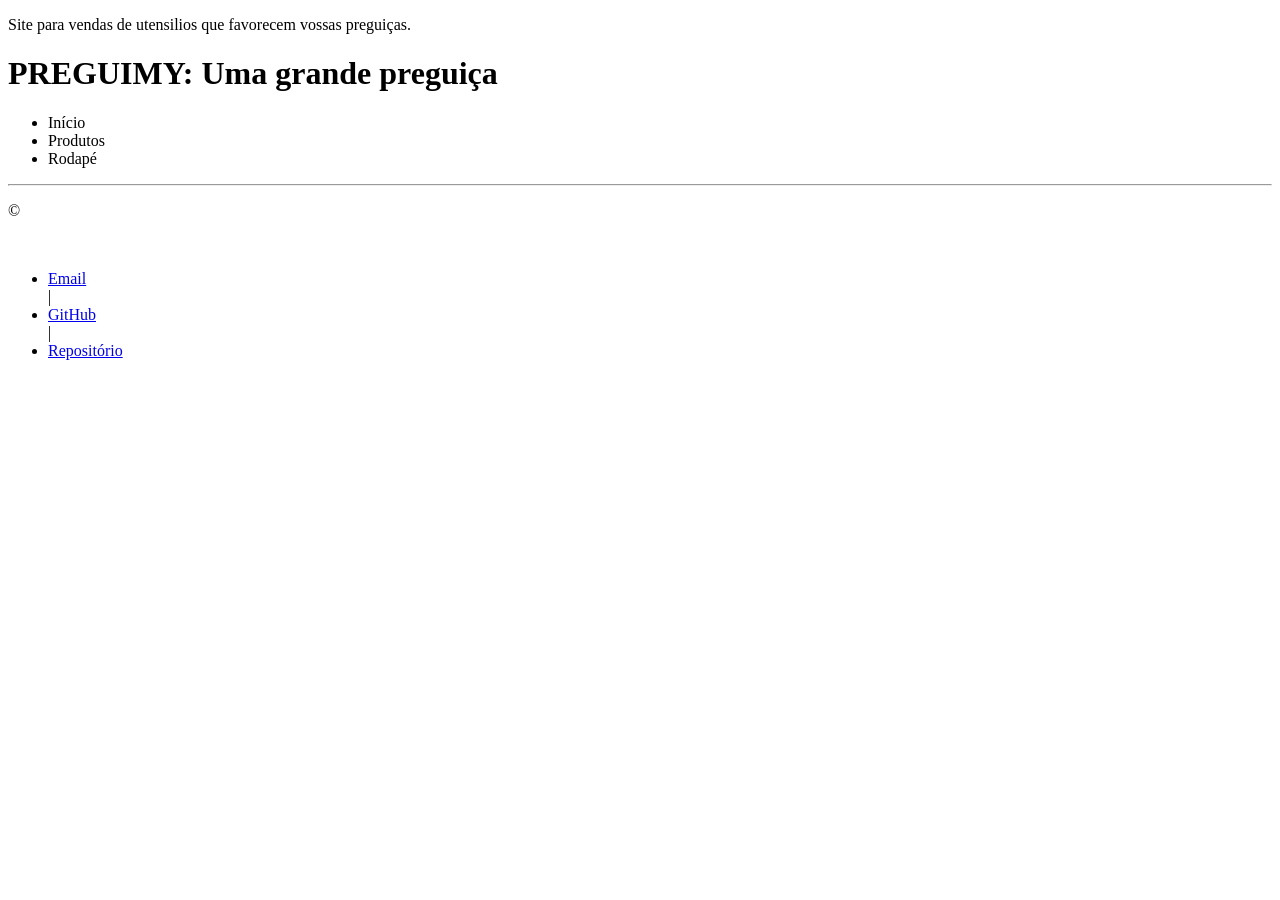
==== index.html @ b67943ff "Criação do rodapé e do cabeçalho." ====
<!DOCTYPE html>
<html lang="en">
<head>
    <meta charset="UTF-8">
    <meta name="viewport" content="width=device-width, initial-scale=1.0">
    <meta name="author" content="Filipe Ramos">
    <title>PREGUIMY | Vendas</title>
</head>
<body>
    <header class="cabecalho">
        <p>Site para vendas de utensilios que favorecem vossas preguiças.</p>

        <h1>PREGUIMY: Uma grande preguiça</h1>

        <div class="container">
            <ul>
                <li>Início</li>
                <li>Produtos</li>
                <li>Rodapé</li>
            </ul>
        </div>

    </header>

    <main>

    </main>

    <hr>

    <footer class="rodape">
        <div class="container">
            <p>
                &copy; 
            </p>
            <br>
            <ul>
                <li><a href="filiperamos.sep@gmail.com">Email</a></li> |
                <li><a href="https://github.com/FilipeRamos-Dev">GitHub</a></li> |
                <li><a href="https://github.com/FilipeRamos-Dev/bootstrap.git">Repositório</a></li>
            </ul>
        </div>
    </footer>
    
</body>
</html>
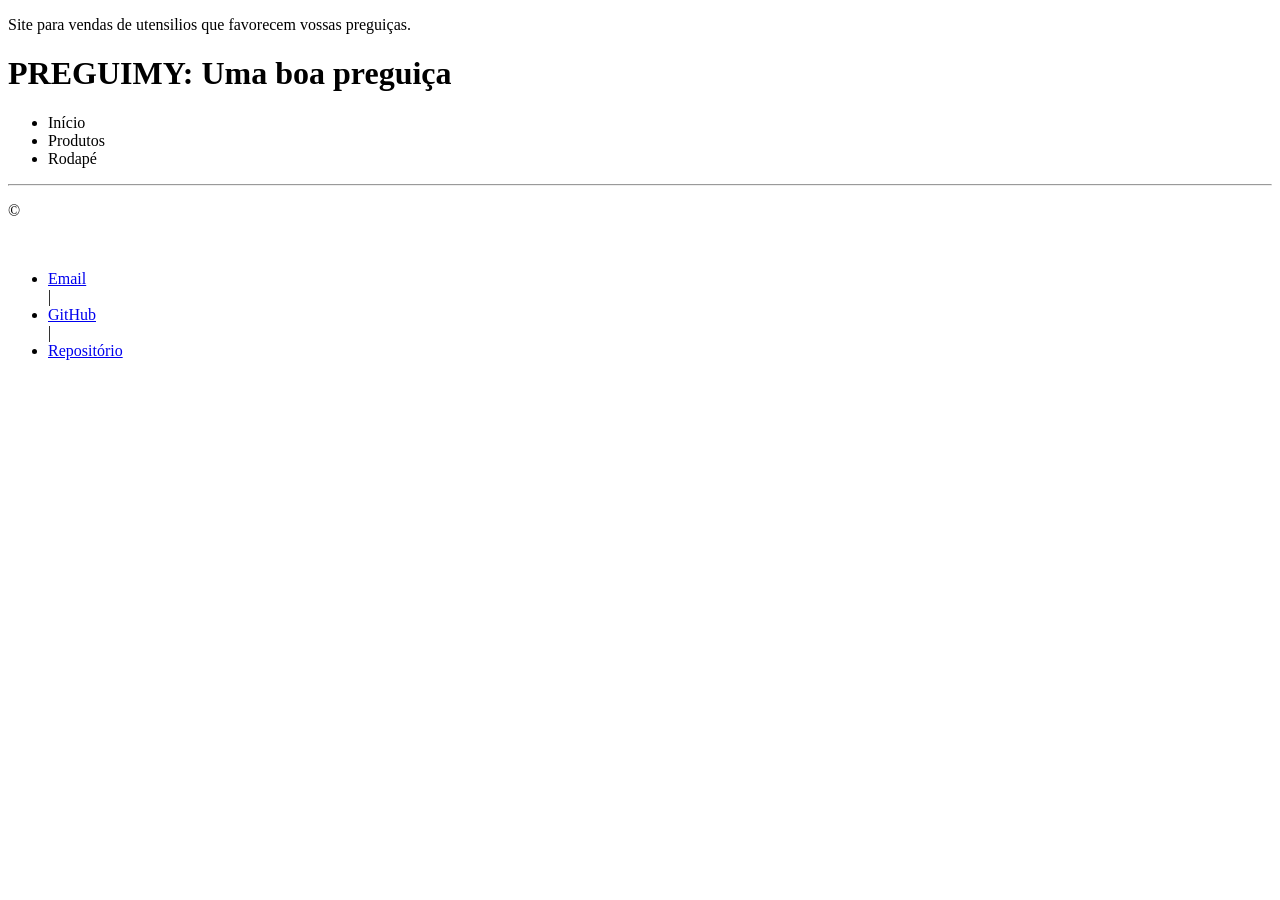
==== commit 85fac2db: "Index com cabeçalho e rodapé do site na página pricipal" ====
--- a/index.html
+++ b/index.html
@@ -10,7 +10,7 @@
     <header class="cabecalho">
         <p>Site para vendas de utensilios que favorecem vossas preguiças.</p>
 
-        <h1>PREGUIMY: Uma grande preguiça</h1>
+        <h1>PREGUIMY: Uma boa preguiça</h1>
 
         <div class="container">
             <ul>
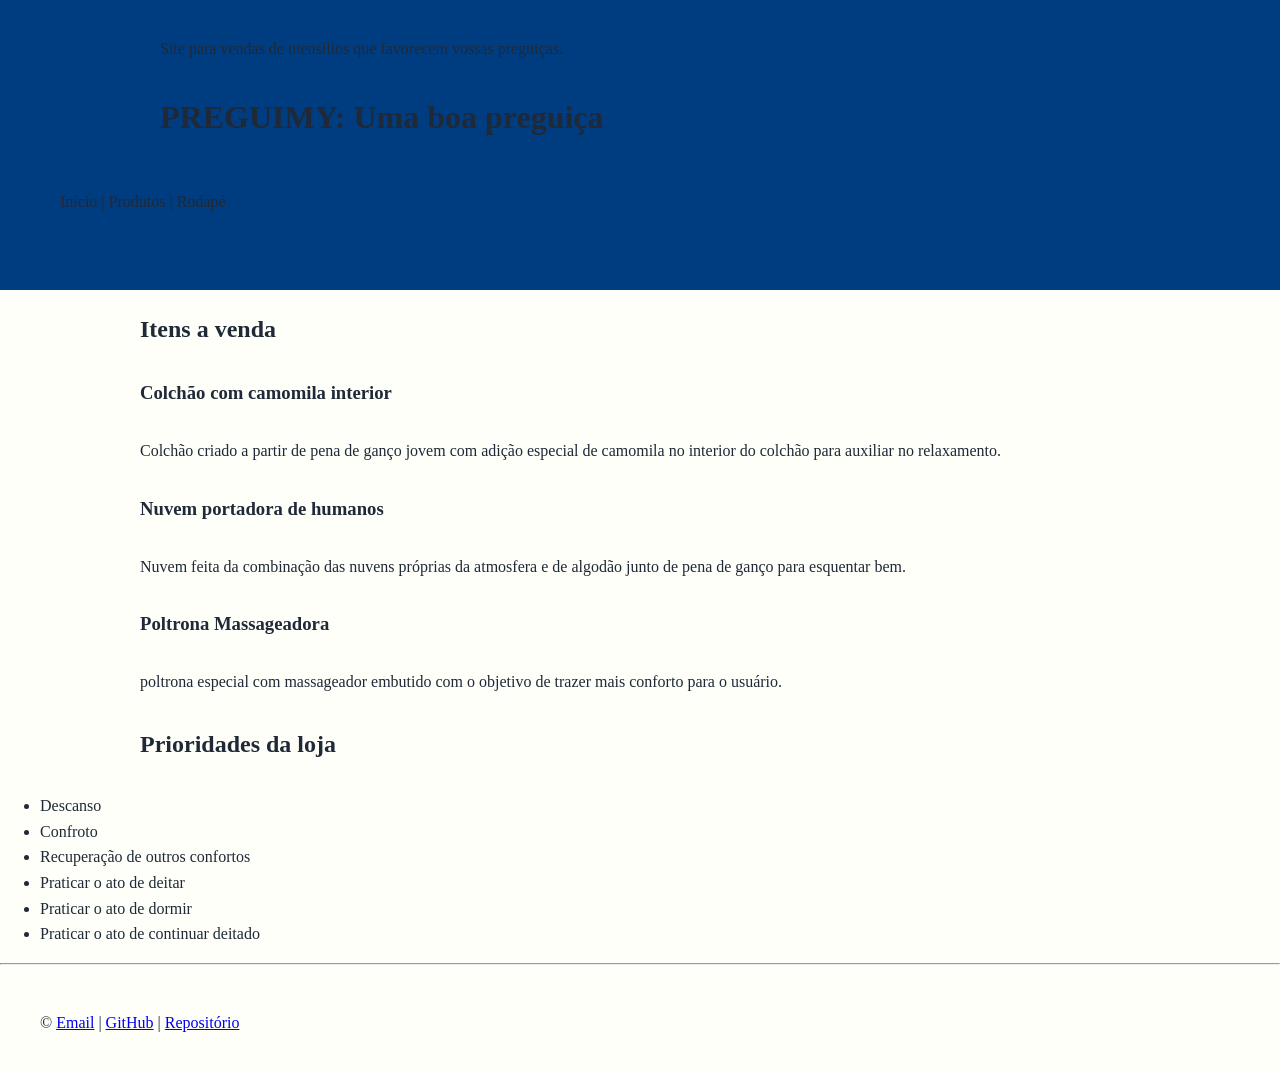
==== commit 1da3130f: "Início da estilização no sytle.css" ====
--- a/index.html
+++ b/index.html
@@ -1,9 +1,11 @@
 <!DOCTYPE html>
-<html lang="en">
+<html lang="pt-br">
 <head>
     <meta charset="UTF-8">
     <meta name="viewport" content="width=device-width, initial-scale=1.0">
     <meta name="author" content="Filipe Ramos">
+    <link rel="stylesheet" href="style/style.css">
+    <!-- <link href="https://cdn.jsdelivr.net/npm/bootstrap@6.0.0-alpha.2/dist/css/bootstrap.min.css" rel="stylesheet" integrity="sha384-MKn5NWVBEuQXJE7TSKSgPUmMiSCmVTfCsR+VSSeQpHnoyJQZZFn/kBn+Ht5jZDPQ" crossorigin="anonymous"> -->
     <title>PREGUIMY | Vendas</title>
 </head>
 <body>
@@ -13,28 +15,66 @@
         <h1>PREGUIMY: Uma boa preguiça</h1>
 
         <div class="container">
-            <ul>
-                <li>Início</li>
-                <li>Produtos</li>
+            <ul class="modelo-li">
+                <li>Início</li> |
+                <li>Produtos</li> |
                 <li>Rodapé</li>
             </ul>
         </div>
-
     </header>
 
     <main>
-
+        <section class="secao">
+            <div class="container">
+                <h2 class="titulo-secao">Itens a venda</h2>
+                <div class="grade-cards">
+                    <article class="card">
+                        <h3>Colchão com camomila interior</h3>
+                        <p>
+                            Colchão criado a partir de pena de ganço jovem com adição especial
+                            de camomila no interior do colchão para auxiliar no relaxamento.
+                        </p>
+                    </article>
+                    <article class="card">
+                        <h3>Nuvem portadora de humanos</h3>
+                        <p>
+                            Nuvem feita da combinação das nuvens próprias da atmosfera 
+                            e de algodão junto de pena de ganço para esquentar bem.
+                        </p>
+                    </article>
+                    <article class="card">
+                        <h3>Poltrona Massageadora</h3>
+                        <p>
+                            poltrona especial com massageador embutido com o objetivo
+                            de trazer mais conforto para o usuário.
+                        </p>
+                    </article>
+                </div>
+            </div>
+        </section>
+        <section class="secao secao-prioridades">
+            <div class="container">
+                <h2 class="titulo-secao">Prioridades da loja</h2>
+                <ul class="lista-prioridades">
+                    <li>Descanso</li>
+                    <li>Confroto</li>
+                    <li>Recuperação de outros confortos</li>
+                    <li>Praticar o ato de deitar</li>
+                    <li>Praticar o ato de dormir</li>
+                    <li>Praticar o ato de continuar deitado</li>
+                </ul>
+            </div>
+        </section>
     </main>
 
     <hr>
 
     <footer class="rodape">
         <div class="container">
-            <p>
-                &copy; 
-            </p>
-            <br>
-            <ul>
+            <ul class="modelo-li">
+                <span> 
+                    &copy; 
+                </span>
                 <li><a href="filiperamos.sep@gmail.com">Email</a></li> |
                 <li><a href="https://github.com/FilipeRamos-Dev">GitHub</a></li> |
                 <li><a href="https://github.com/FilipeRamos-Dev/bootstrap.git">Repositório</a></li>
--- a/style/style.css
+++ b/style/style.css
@@ -0,0 +1,37 @@
+body{
+    font-size: 16px;
+    margin: 0;
+    background-color: #fffff9;
+    color: #1f2937;
+    line-height: 1.6;
+}
+
+h1, p, h2, h3{
+    margin-bottom: 30px;
+    margin-left: 140px;
+}
+
+.cabecalho{
+    width: 1540px;
+    background-color: #003d80;
+    padding: 20px;
+    height: 250px;
+       
+}
+
+.modelo-li{
+    display: inline-block;
+    list-style: none;
+}
+
+.modelo-li li{
+    display: inline-block;
+    list-style: none;
+}
+
+.rodape{
+    text-align: center;
+    height: 100px;
+    display: flex;
+    align-items: center;
+}
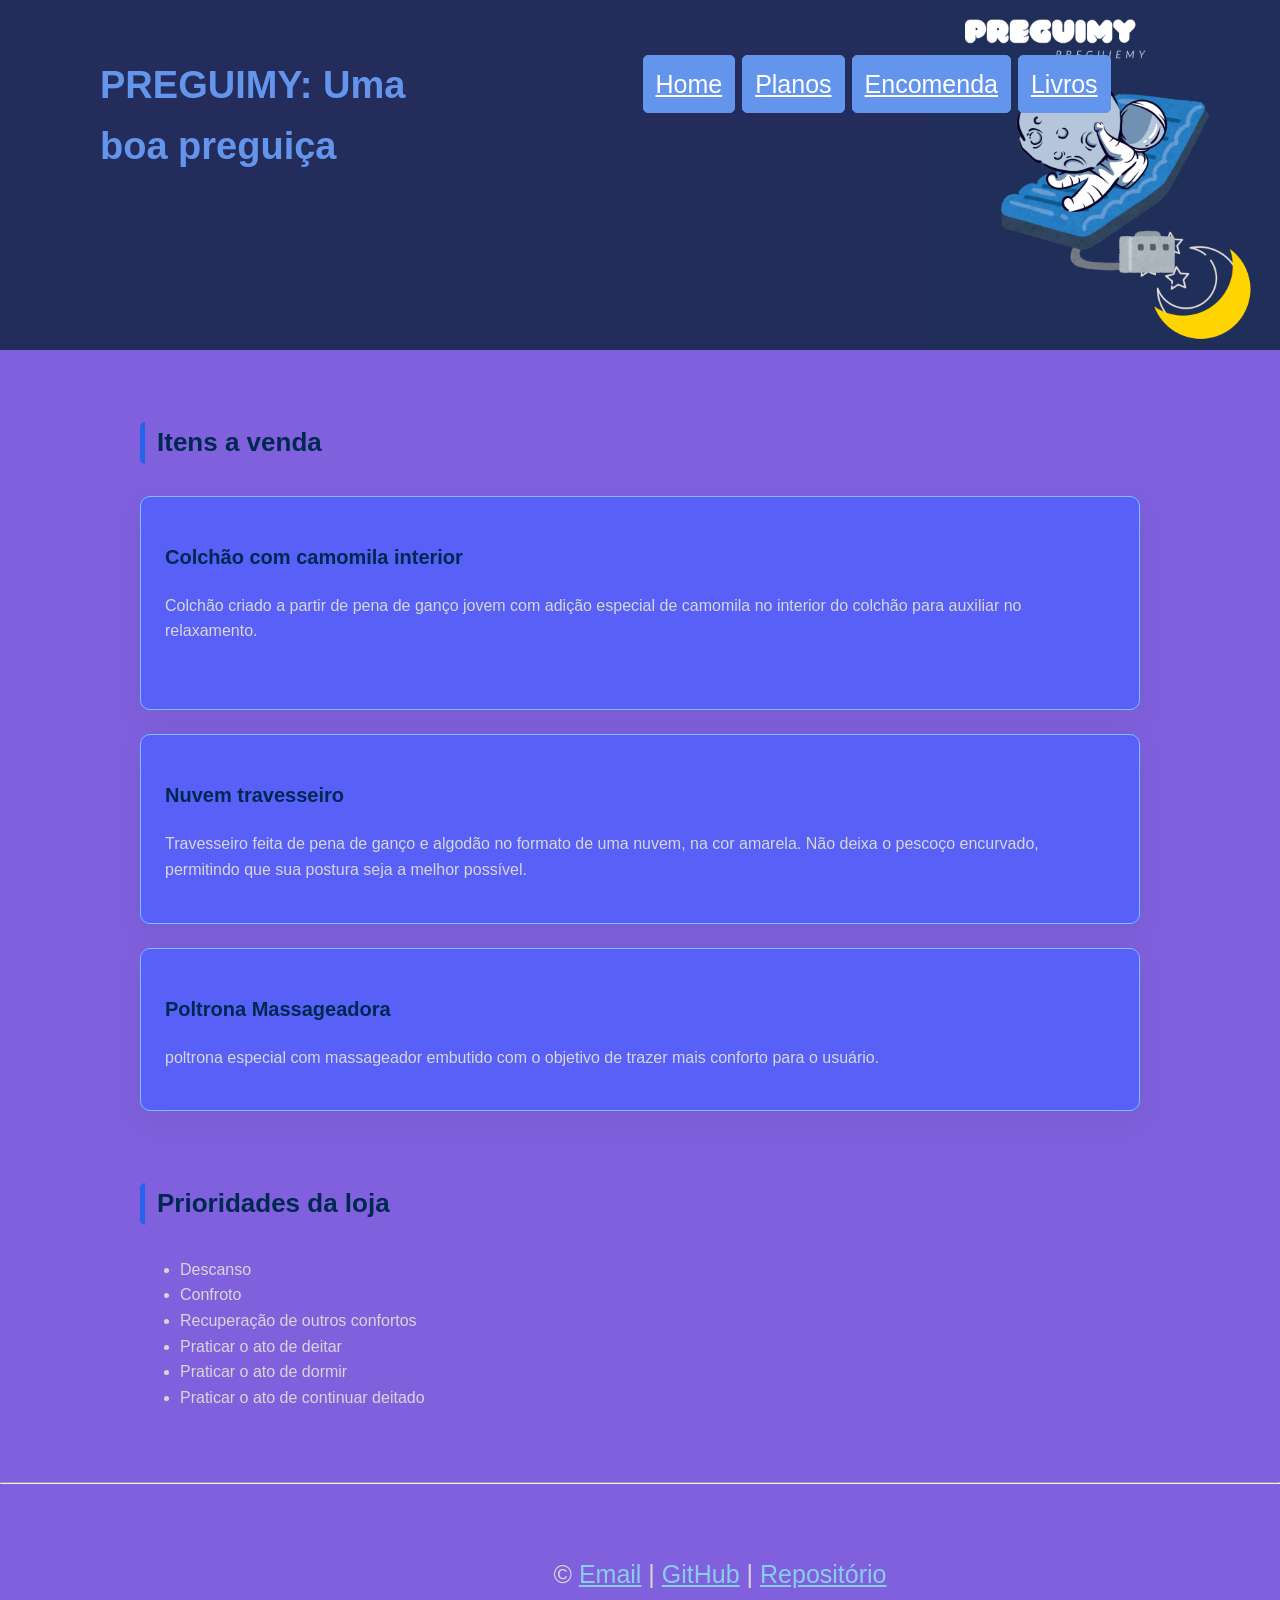
==== commit 2e04969e: "Criação do formulário de encomenda" ====
--- a/index.html
+++ b/index.html
@@ -10,15 +10,18 @@
 </head>
 <body>
     <header class="cabecalho">
-        <p>Site para vendas de utensilios que favorecem vossas preguiças.</p>
+        <!-- <p id="etiqueta">Site para vendas de utensilios que favorecem vossas preguiças.</p> -->
 
         <h1>PREGUIMY: Uma boa preguiça</h1>
 
+        <!-- <img src="imgs/logo-preguica.png" alt="" width="1000px"> -->
+
         <div class="container">
-            <ul class="modelo-li">
-                <li>Início</li> |
-                <li>Produtos</li> |
-                <li>Rodapé</li>
+            <ul class="modelo-li" id="modelo-li-id">
+                <li><a class="menu-link" href="index.html">Home</a></li> 
+                <li><a class="menu-link" href="/pages/planos.html">Planos</a></li> 
+                <li><a class="menu-link" href="./pages/encomenda.html">Encomenda</a></li>
+                <li><a class="menu-link" href="./pages/livros.html">Livros</a></li>
             </ul>
         </div>
     </header>
@@ -34,12 +37,14 @@
                             Colchão criado a partir de pena de ganço jovem com adição especial
                             de camomila no interior do colchão para auxiliar no relaxamento.
                         </p>
+                        <img src="" alt="">
                     </article>
                     <article class="card">
-                        <h3>Nuvem portadora de humanos</h3>
+                        <h3>Nuvem travesseiro</h3>
                         <p>
-                            Nuvem feita da combinação das nuvens próprias da atmosfera 
-                            e de algodão junto de pena de ganço para esquentar bem.
+                            Travesseiro feita de pena de ganço e algodão
+                            no formato de uma nuvem, na cor amarela. Não 
+                            deixa o pescoço encurvado, permitindo que sua postura seja a melhor possível.
                         </p>
                     </article>
                     <article class="card">
--- a/style/style.css
+++ b/style/style.css
@@ -1,37 +1,215 @@
+*{
+    box-sizing: border-box;
+    
+}
+
+body{
+    margin: 0;
+
+    background-color: #8160de;
+    color: #d7d7d7;
+
+    font-family: Arial, Helvetica, sans-serif;
+    font-size: 16px;
+    line-height: 1.6;
+}
+
+h2, h3{
+    color: #002952;
+}
+
+h1{
+    display: flex;
+    align-items: flex-start;
+    color:cornflowerblue;
+    font-size: 38px;
+    margin-bottom: 10px;
+    margin-left: 100px;
+}
+
+h2{
+    font-size: 26px;
+}
+
+h3{
+    font-size: 20px;
+}
+
+a{
+    color: skyblue;
+}
+
+.container{
+    width: 90%;
+    max-width: 1000px;
+
+    margin: 0 auto;
+}
+
+.cabecalho{
+    display: flex;
+    flex-direction: row;
+    background-color: #242c5b;
+    color: white;
+    padding: 30px 0;
+    background-image: url(../imgs/logo-preguica.png);
+    background-repeat: no-repeat;
+    background-size: 350px;
+    background-position: right;
+    height: 350px;
+}
+
+#etiqueta{
+    margin-bottom: 5px;
+    color: cadetblue;
+    font-size: 13px;
+    font-weight: bold;
+    letter-spacing: 2px;
+    /* margin-left: 30px; */
+    display: flex;
+
+}
+
+.subtitulo{
+    max-width: 700px;
+}
+
+.menu-lista{
+    margin: 20px 0 0;
+    padding: 0;
+    list-style: none;
+}
+
+.menu-lista li{
+    display: inline-block;
+    margin-right: 8px;
+    margin-bottom: 8px;
+}
+
+.menu-link{
+    display: inline-block;
+    padding: 8px 12px;
+    background-color: cornflowerblue;
+    color: white;
+    border: 1px solid cornflowerblue;
+    border-radius: 5px;
+
+}
+
+a:hover{
+    color: blueviolet;
+}
+
+.secao{
+    margin: 72px;
+}
+
+.titulo-secao{
+    margin-bottom: 32px;
+    padding-left: 12px;
+    border-left: 5px solid #2563eb;
+    border-radius: 5px;
+}
+
+.grade-cards{
+    display: grid;
+    gap: 24px;
+}
+
+.card{
+    padding: 24px;
+    background-color: rgb(88, 96, 248);
+    border: 1px solid #78c0ff;
+    border-radius: 10px;
+    box-shadow: 0 10px 30px rgba(20, 45, 70, 0.08);
+}
+
+.lista-tecnologias{
+    display: inline-block;
+    gap: 12px;
+    list-style: none;
+    padding: 0;
+    margin: 0;
+}
+
+.lista-tecnologias li{
+    padding: 10px 14px;
+    background-color: #fff;
+    display: inline-block;
+    border: 1px solid #d8e0e8;
+    border-radius: 999px;
+}
+
+.rodape{
+    margin-top: 40px;
+    padding: 25px;
+    text-align: center;
+}
+
+.rodape-anddress{
+    font-style: normal;
+}
+
+code, pre{
+    font-family: Consolas, "Courier New", monospace;
+}
+
+
+
+
+
+/* 
 body{
     font-size: 16px;
     margin: 0;
     background-color: #fffff9;
     color: #1f2937;
     line-height: 1.6;
-}
-
-h1, p, h2, h3{
+
+}
+
+p, h2, h3, .secao, .container{
     margin-bottom: 30px;
-    margin-left: 140px;
+    margin-left: 90px;
+}
+
+#etiqueta{
+     margin-left: 220px;
+     height: 50px;
+}
+
+h1{
+    margin-left: 220px;
 }
 
 .cabecalho{
-    width: 1540px;
+    width: 1473px;
     background-color: #003d80;
     padding: 20px;
     height: 250px;
-       
-}
-
+    
+}
+*/
 .modelo-li{
     display: inline-block;
     list-style: none;
+    margin-left: 120px;
+    font-size: 25px;
 }
 
 .modelo-li li{
     display: inline-block;
     list-style: none;
-}
+    
+}
+
+
+
 
 .rodape{
-    text-align: center;
     height: 100px;
     display: flex;
     align-items: center;
-}+    
+    
+} 
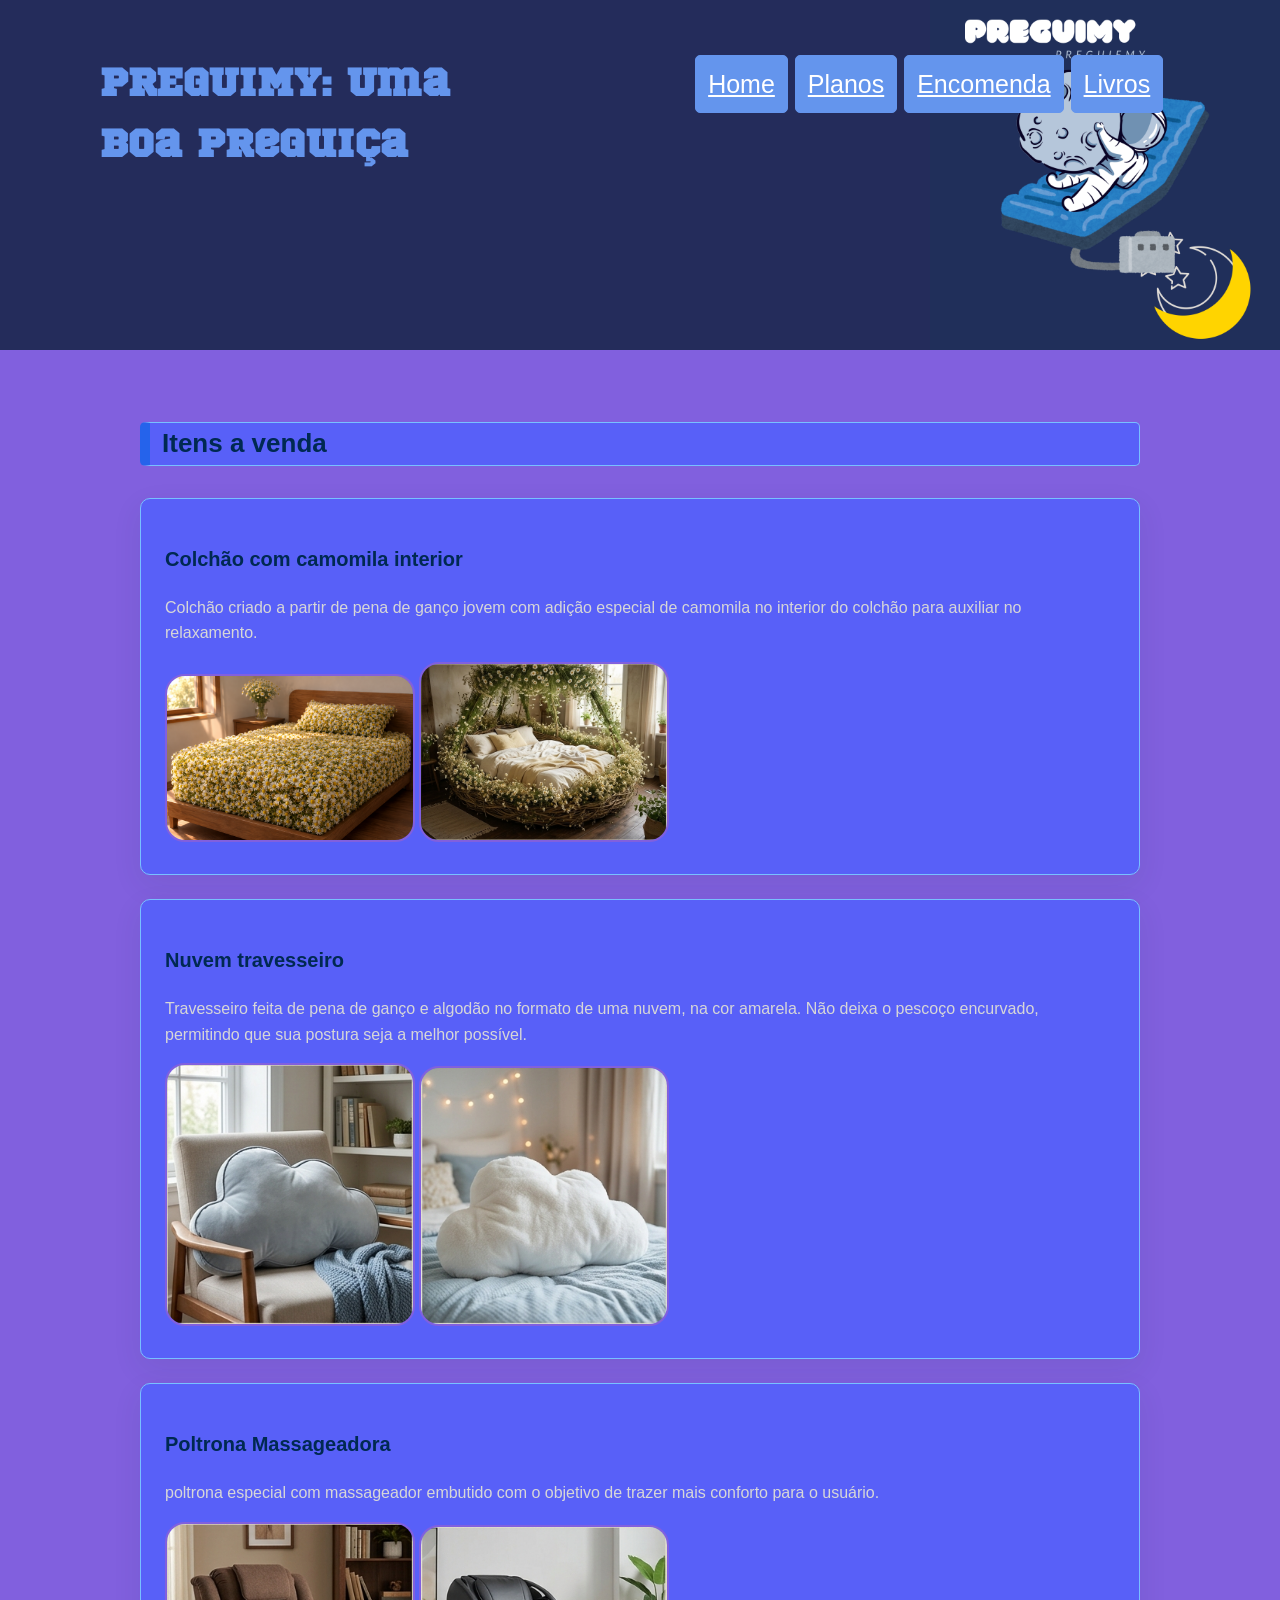
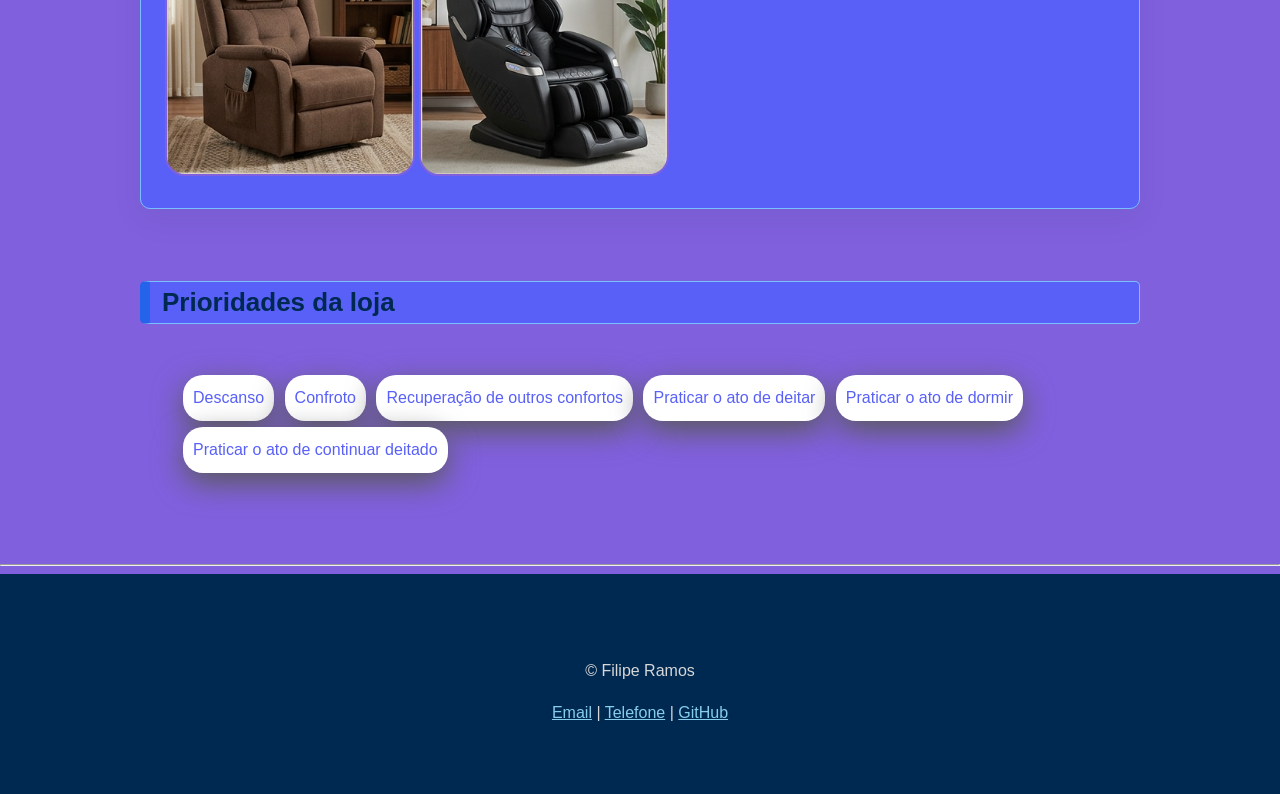
==== commit 78717990: "Término das páginas da estilização da loja" ====
--- a/index.html
+++ b/index.html
@@ -37,7 +37,18 @@
                             Colchão criado a partir de pena de ganço jovem com adição especial
                             de camomila no interior do colchão para auxiliar no relaxamento.
                         </p>
-                        <img src="" alt="">
+                        <img 
+                            class="img"
+                            src="./imgs/cama-camomila.png" 
+                            alt="cama-camomila"
+                            
+                        >
+                        <img 
+                            class="img"
+                            src="./imgs/cama-camomila-dois.png" 
+                            alt="cama-camomila-dois"
+                            
+                        >
                     </article>
                     <article class="card">
                         <h3>Nuvem travesseiro</h3>
@@ -46,6 +57,16 @@
                             no formato de uma nuvem, na cor amarela. Não 
                             deixa o pescoço encurvado, permitindo que sua postura seja a melhor possível.
                         </p>
+                        <img
+                            class="img" 
+                            src="./imgs/travesseiro-um.png" 
+                            alt="travesseiro-um"
+                        >
+                        <img
+                            class="img"
+                            src="./imgs/travesseiro-dois.png" 
+                            alt="travesseiro-dois"
+                        >
                     </article>
                     <article class="card">
                         <h3>Poltrona Massageadora</h3>
@@ -53,6 +74,16 @@
                             poltrona especial com massageador embutido com o objetivo
                             de trazer mais conforto para o usuário.
                         </p>
+                        <img
+                            class="img"
+                            src="./imgs/poltrona-um.png" 
+                            alt="poltrona-um"
+                        >
+                        <img
+                            class="img" 
+                            src="./imgs/poltrona-dois.png" 
+                            alt="poltrona-dois"
+                        >
                     </article>
                 </div>
             </div>
@@ -76,14 +107,14 @@
 
     <footer class="rodape">
         <div class="container">
-            <ul class="modelo-li">
-                <span> 
-                    &copy; 
-                </span>
-                <li><a href="filiperamos.sep@gmail.com">Email</a></li> |
-                <li><a href="https://github.com/FilipeRamos-Dev">GitHub</a></li> |
-                <li><a href="https://github.com/FilipeRamos-Dev/bootstrap.git">Repositório</a></li>
-            </ul>
+            <p>&copy; Filipe Ramos</p>
+            <andres>
+                <a href="mailto:filiperamos.sep@gmail.com">Email</a>
+                <span> | </span>
+                <a href="tel:+55 15 99111-4959">Telefone</a>
+                <span> | </span>
+                <a href="https://github.com/FilipeRamos-Dev" target="_blank">GitHub</a>
+            </andres>
         </div>
     </footer>
     
--- a/style/style.css
+++ b/style/style.css
@@ -1,3 +1,10 @@
+
+@font-face {
+    font-family: Sport-Word;
+    src: url(../fontes/sports_world/Sports\ World-Regular.otf);
+}
+
+
 *{
     box-sizing: border-box;
     
@@ -25,6 +32,7 @@
     font-size: 38px;
     margin-bottom: 10px;
     margin-left: 100px;
+     font-family: Sport-Word;
 }
 
 h2{
@@ -107,8 +115,10 @@
 .titulo-secao{
     margin-bottom: 32px;
     padding-left: 12px;
-    border-left: 5px solid #2563eb;
+    border: 1px solid #78c0ff;
+    border-left: 10px solid #2563eb;
     border-radius: 5px;
+    background-color: rgb(88, 96, 248);
 }
 
 .grade-cards{
@@ -141,9 +151,11 @@
 }
 
 .rodape{
-    margin-top: 40px;
-    padding: 25px;
+    height: 220px;
+    display: flex;
+    align-items: center;
     text-align: center;
+    background-color: #002952;
 }
 
 .rodape-anddress{
@@ -155,41 +167,6 @@
 }
 
 
-
-
-
-/* 
-body{
-    font-size: 16px;
-    margin: 0;
-    background-color: #fffff9;
-    color: #1f2937;
-    line-height: 1.6;
-
-}
-
-p, h2, h3, .secao, .container{
-    margin-bottom: 30px;
-    margin-left: 90px;
-}
-
-#etiqueta{
-     margin-left: 220px;
-     height: 50px;
-}
-
-h1{
-    margin-left: 220px;
-}
-
-.cabecalho{
-    width: 1473px;
-    background-color: #003d80;
-    padding: 20px;
-    height: 250px;
-    
-}
-*/
 .modelo-li{
     display: inline-block;
     list-style: none;
@@ -204,12 +181,44 @@
 }
 
 
-
-
-.rodape{
-    height: 100px;
-    display: flex;
-    align-items: center;
-    
-    
-} +.lista-prioridades{
+    display: inline-block;
+    list-style: none;
+}
+
+.lista-prioridades li{
+    display: inline-block;
+    list-style: none;
+    padding: 10px;
+    margin: 3px;
+    background-color: #fff;
+    color:rgb(88, 96, 248);
+    box-shadow: 0 10px 30px #595959;
+    border-radius: 20px;
+}
+
+.img{
+    
+    border-radius: 20px;
+    border: 2px solid #8160de;
+    width: 250px;
+    transition: 0.5s;
+    
+}
+
+.img:hover{
+    transform: translateY(-8px);
+    box-shadow: 30px rgba(48, 46, 60, 0.08);
+}
+
+.card:img{
+    display: flex;
+    flex-direction: row;
+    justify-content: space-around;
+    
+}
+
+#img-plano{
+    width: 950px;
+    border-radius: 15px;
+}
